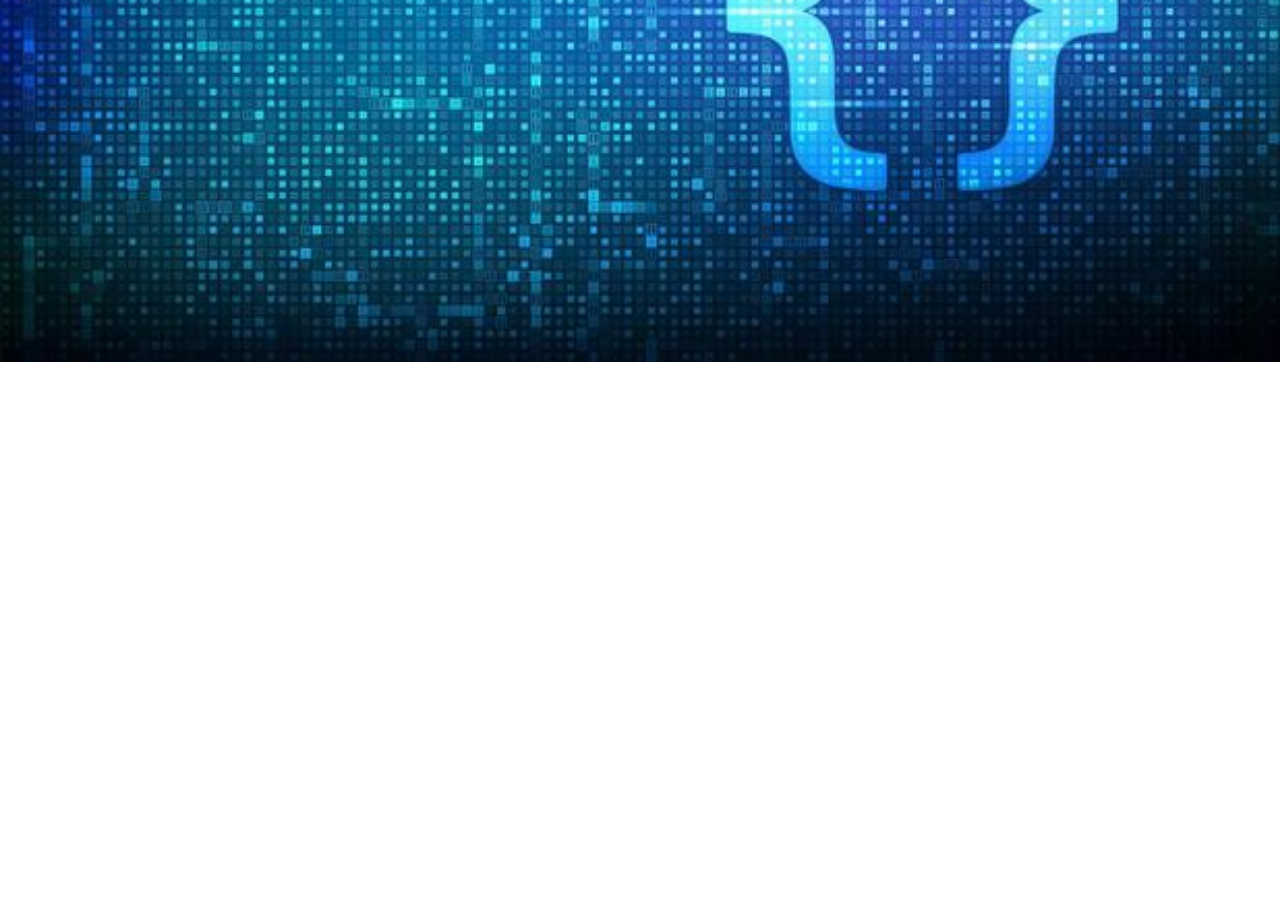
==== Responsive-Card-slider/index.html @ 165e7082 "File Added" ====
<!DOCTYPE html>
<html lang="en">
<head>
    <meta charset="UTF-8">
    <meta name="viewport" content="width=device-width, initial-scale=1.0">
    <title>Responsive Card Slider</title>
    <link href="style.css" rel="stylesheet">
</head>
<body>
    <div class="img"></div>
</body>
</html>
---- Responsive-Card-slider/style.css ----
@import url('https://fonts.googleapis.com/css2?family=Poppins&display=swap');
*{
    margin: 0;
    padding: 0;
    box-sizing: border-box;
    font-family: "Poppins", sans-serif;
}
body{
    background: url(background.jpg) no-repeat;
    height: 50%;
    width:100%;
    background-position:center ;
    background-size:cover;
}
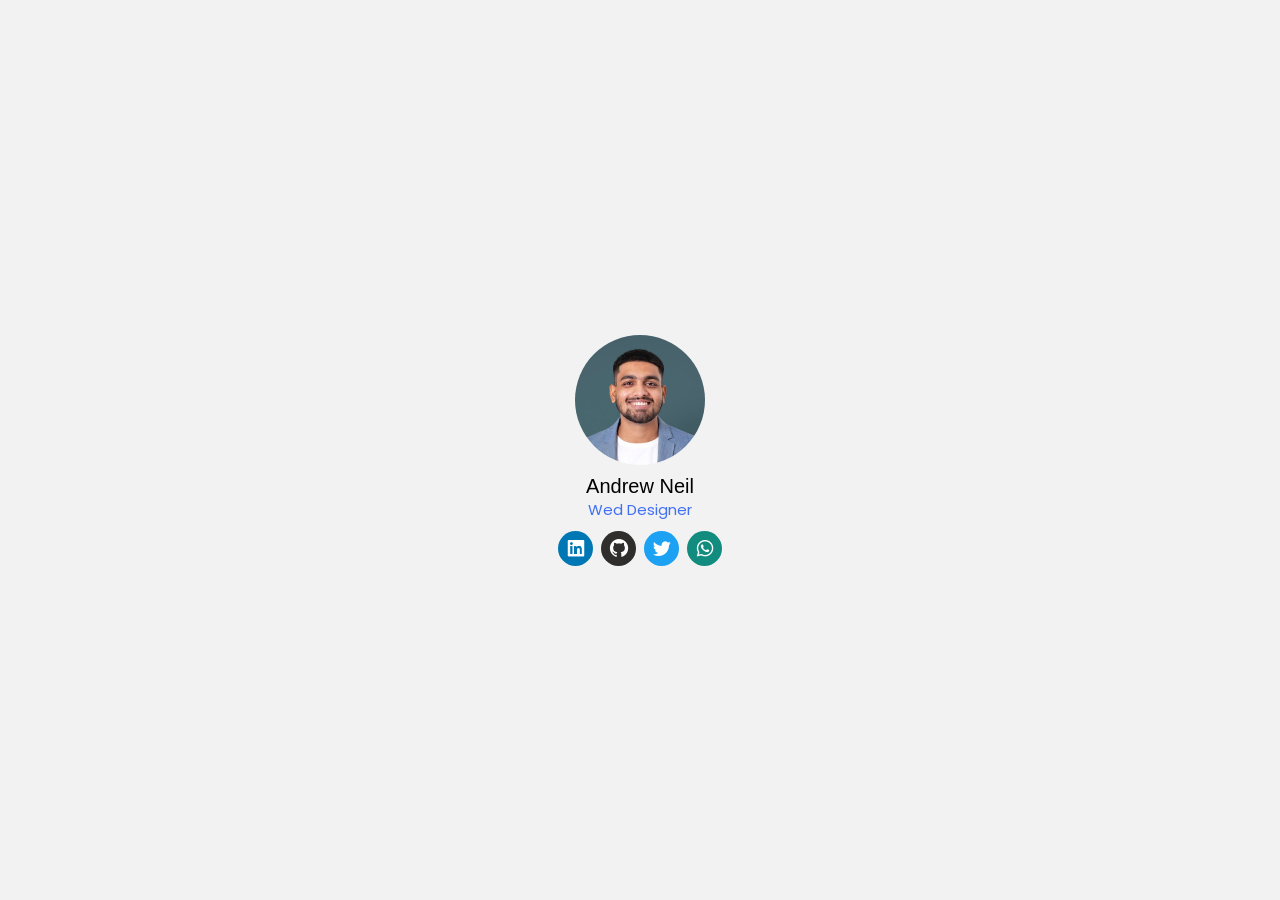
==== commit 52134892: "File Added" ====
--- a/Responsive-Card-slider/index.html
+++ b/Responsive-Card-slider/index.html
@@ -5,8 +5,31 @@
     <meta name="viewport" content="width=device-width, initial-scale=1.0">
     <title>Responsive Card Slider</title>
     <link href="style.css" rel="stylesheet">
+    <link  href='https://unpkg.com/boxicons@2.1.4/css/boxicons.min.css' rel='stylesheet'>
 </head>
 <body>
-    <div class="img"></div>
+    <div class="container">
+        <div class="main-card">
+            <div class="cards">
+                <div class="card">
+                    <div class="content">
+                        <div class="img">
+                        <img src="image1.jpg" alt="">
+                        </div>
+                        <div class="details">
+                            <div class="name">Andrew Neil</div>
+                            <div class="job">Wed Designer</div>
+                        </div>
+                        <div class="media-icons">
+                            <a href="#" style="background-color: #0077B5;" class="links"><i class='bx bxl-linkedin-square'></i></a>
+                            <a href="#" style="background-color:rgb(48, 45, 45)" class="links"><i class='bx bxl-github'></i></a>
+                            <a href="#" style="background-color: #1DA1F2;" class="links"><i class='bx bxl-twitter'></i></a>
+                            <a href="#" style="background-color:#128C7E" class="links"><i class='bx bxl-whatsapp'></i></a>
+                        </div>
+                    </div>
+                </div>
+            </div>
+        </div>
+    </div>
 </body>
 </html>
--- a/Responsive-Card-slider/style.css
+++ b/Responsive-Card-slider/style.css
@@ -6,9 +6,59 @@
     font-family: "Poppins", sans-serif;
 }
 body{
-    background: url(background.jpg) no-repeat;
-    height: 50%;
+    min-height: 100vh;
     width:100%;
-    background-position:center ;
-    background-size:cover;
+    display:flex;
+    align-items: center;
+    justify-content: center;
+    background: #4070f4;
+    background:#f2f2f2;
+
+}
+.cards .card .content{
+    display:flex;
+    flex-direction: column;
+    justify-content: center;
+    align-items: center;
+    text-align: center;
+}
+.cards .card .content .img{
+    height:130px;
+    width:130px;
+    margin-bottom: 10px;
+
+}
+.card .content .img img{
+    height:100%;
+    width:100%;
+    object-fit:cover;
+    border-radius: 50%;
+}
+.card .content .details .name{
+    font-size:20px;
+    font-weight:500;
+}
+.card .content .details .job{
+    font-size: 15px;
+    color: #4070f4;
+}
+.card .content .media-icons{
+    display: flex;
+    margin-top: 10px;
+}
+.card .content .media-icons .links{
+    height:35px;
+    width:35px;
+    font-size: 22px;
+    border-radius: 50%;
+    color:#fff;
+    margin:0 4px;
+    text-align: center;
+    line-height: 36px;
+    border:2px solid transparent;
+}
+.content .media-icons .links:hover{
+    background-color: #fff;
+    border-color: #4070f4;
+    color: #4070f4;
 }
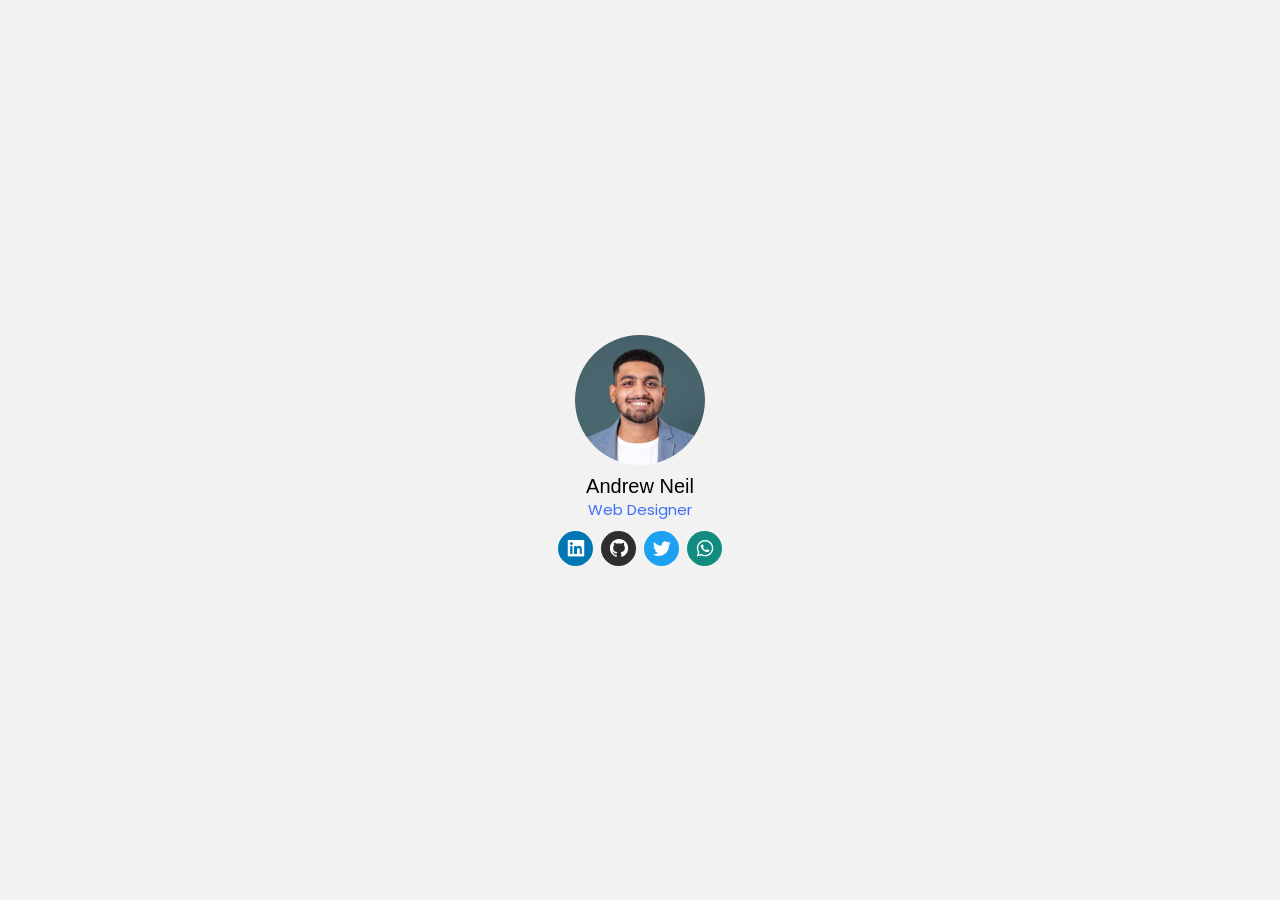
==== commit fe76b08c: "File Added" ====
--- a/Responsive-Card-slider/index.html
+++ b/Responsive-Card-slider/index.html
@@ -18,7 +18,7 @@
                         </div>
                         <div class="details">
                             <div class="name">Andrew Neil</div>
-                            <div class="job">Wed Designer</div>
+                            <div class="job">Web Designer</div>
                         </div>
                         <div class="media-icons">
                             <a href="#" style="background-color: #0077B5;" class="links"><i class='bx bxl-linkedin-square'></i></a>
--- a/Responsive-Card-slider/style.css
+++ b/Responsive-Card-slider/style.css
@@ -58,7 +58,7 @@
     border:2px solid transparent;
 }
 .content .media-icons .links:hover{
-    background-color: #fff;
+    background: #fff;
     border-color: #4070f4;
     color: #4070f4;
 }
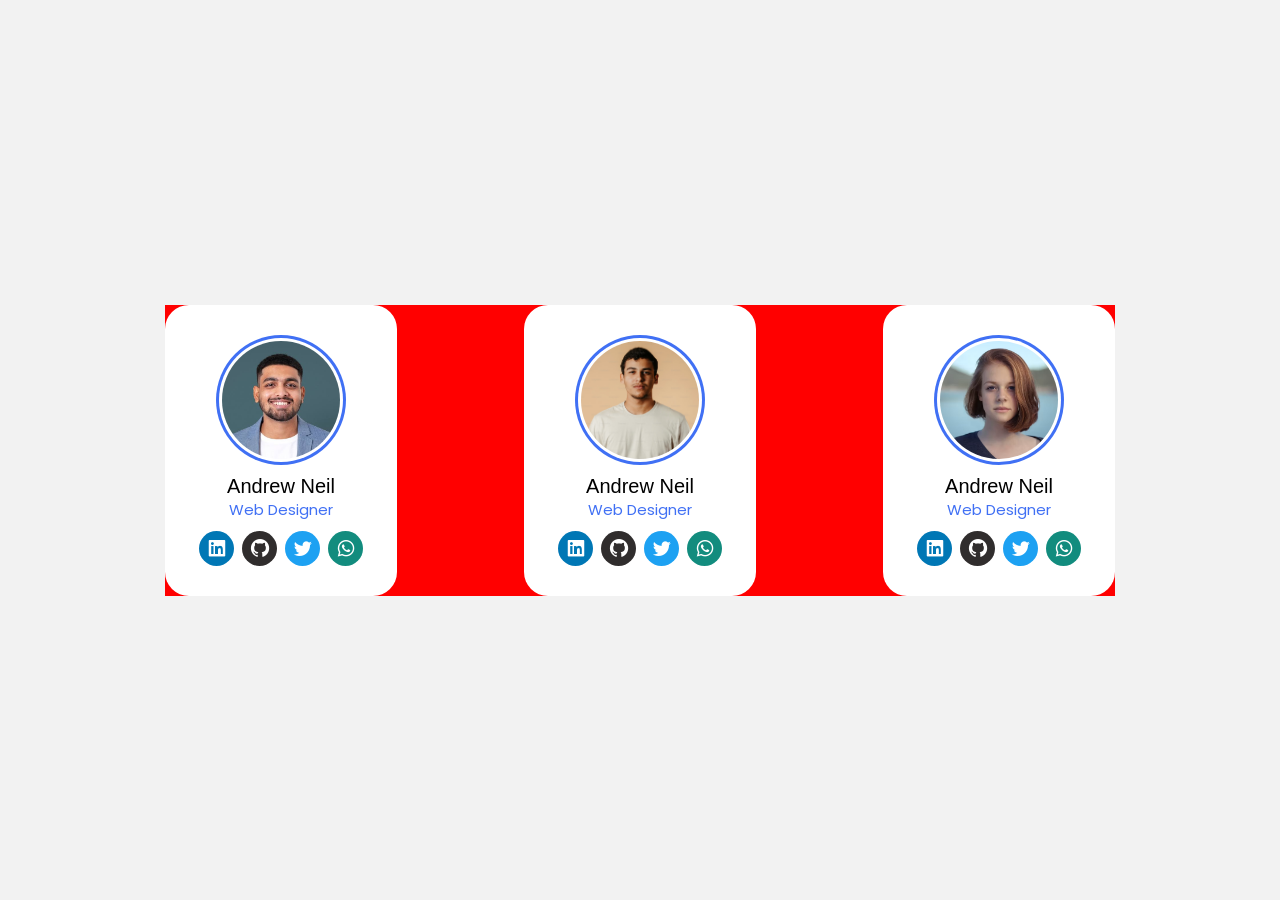
==== commit 00f678ca: "File Added" ====
--- a/Responsive-Card-slider/index.html
+++ b/Responsive-Card-slider/index.html
@@ -21,10 +21,44 @@
                             <div class="job">Web Designer</div>
                         </div>
                         <div class="media-icons">
-                            <a href="#" style="background-color: #0077B5;" class="links"><i class='bx bxl-linkedin-square'></i></a>
-                            <a href="#" style="background-color:rgb(48, 45, 45)" class="links"><i class='bx bxl-github'></i></a>
-                            <a href="#" style="background-color: #1DA1F2;" class="links"><i class='bx bxl-twitter'></i></a>
-                            <a href="#" style="background-color:#128C7E" class="links"><i class='bx bxl-whatsapp'></i></a>
+                            <a href="#" style="--bg-color: #0077B5;" class="links"><i class='bx bxl-linkedin-square'></i></a>
+                            <a href="#" style="--bg-color:rgb(48, 45, 45)" class="links"><i class='bx bxl-github'></i></a>
+                            <a href="#" style="--bg-color: #1DA1F2;" class="links"><i class='bx bxl-twitter'></i></a>
+                            <a href="#" style="--bg-color:#128C7E" class="links"><i class='bx bxl-whatsapp'></i></a>
+                        </div>
+                    </div>
+                </div>
+                <div class="card">
+                    <div class="content">
+                        <div class="img">
+                        <img src="image2.jpg" alt="">
+                        </div>
+                        <div class="details">
+                            <div class="name">Andrew Neil</div>
+                            <div class="job">Web Designer</div>
+                        </div>
+                        <div class="media-icons">
+                            <a href="#" style="--bg-color: #0077B5;" class="links"><i class='bx bxl-linkedin-square'></i></a>
+                            <a href="#" style="--bg-color:rgb(48, 45, 45)" class="links"><i class='bx bxl-github'></i></a>
+                            <a href="#" style="--bg-color: #1DA1F2;" class="links"><i class='bx bxl-twitter'></i></a>
+                            <a href="#" style="--bg-color:#128C7E" class="links"><i class='bx bxl-whatsapp'></i></a>
+                        </div>
+                    </div>
+                </div>
+                <div class="card">
+                    <div class="content">
+                        <div class="img">
+                        <img src="image3.jpg" alt="">
+                        </div>
+                        <div class="details">
+                            <div class="name">Andrew Neil</div>
+                            <div class="job">Web Designer</div>
+                        </div>
+                        <div class="media-icons">
+                            <a href="#" style="--bg-color: #0077B5;" class="links"><i class='bx bxl-linkedin-square'></i></a>
+                            <a href="#" style="--bg-color:rgb(48, 45, 45)" class="links"><i class='bx bxl-github'></i></a>
+                            <a href="#" style="--bg-color: #1DA1F2;" class="links"><i class='bx bxl-twitter'></i></a>
+                            <a href="#" style="--bg-color:#128C7E" class="links"><i class='bx bxl-whatsapp'></i></a>
                         </div>
                     </div>
                 </div>
--- a/Responsive-Card-slider/style.css
+++ b/Responsive-Card-slider/style.css
@@ -11,7 +11,6 @@
     display:flex;
     align-items: center;
     justify-content: center;
-    background: #4070f4;
     background:#f2f2f2;
 
 }
@@ -26,13 +25,17 @@
     height:130px;
     width:130px;
     margin-bottom: 10px;
-
+    background: #4070f4;
+    border-radius: 50%;
+    padding:3px;
 }
 .card .content .img img{
     height:100%;
     width:100%;
     object-fit:cover;
     border-radius: 50%;
+    background: #fff;
+    padding :3px;
 }
 .card .content .details .name{
     font-size:20px;
@@ -56,9 +59,26 @@
     text-align: center;
     line-height: 36px;
     border:2px solid transparent;
+    background: var(--bg-color);
+    transition: all 0.5s ease;
 }
 .content .media-icons .links:hover{
     background: #fff;
     border-color: #4070f4;
     color: #4070f4;
+}
+.container{
+    max-width: 950px;
+    background: red;
+    width:100%;
+}
+.main-card .cards{
+    display: flex;
+    justify-content: space-between;
+}
+.main-card .cards .card{
+    background: #fff;
+    width:calc(100%/3-10px);
+    padding:30px;
+    border-radius: 24px;
 }
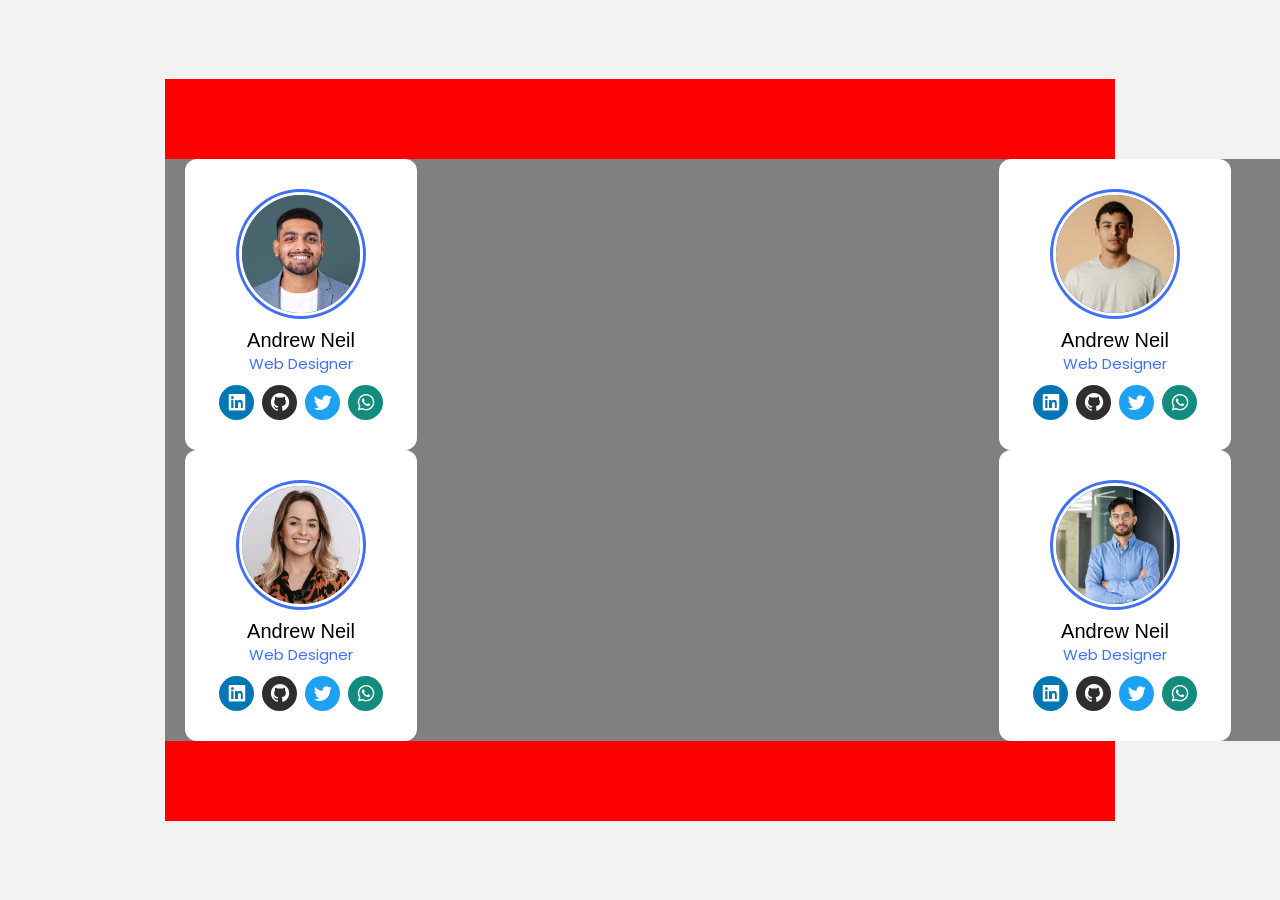
==== commit 8527646f: "File Added" ====
--- a/Responsive-Card-slider/index.html
+++ b/Responsive-Card-slider/index.html
@@ -63,6 +63,59 @@
                     </div>
                 </div>
             </div>
+            <div class="cards">
+                <div class="card">
+                    <div class="content">
+                        <div class="img">
+                        <img src="image4.jpg" alt="">
+                        </div>
+                        <div class="details">
+                            <div class="name">Andrew Neil</div>
+                            <div class="job">Web Designer</div>
+                        </div>
+                        <div class="media-icons">
+                            <a href="#" style="--bg-color: #0077B5;" class="links"><i class='bx bxl-linkedin-square'></i></a>
+                            <a href="#" style="--bg-color:rgb(48, 45, 45)" class="links"><i class='bx bxl-github'></i></a>
+                            <a href="#" style="--bg-color: #1DA1F2;" class="links"><i class='bx bxl-twitter'></i></a>
+                            <a href="#" style="--bg-color:#128C7E" class="links"><i class='bx bxl-whatsapp'></i></a>
+                        </div>
+                    </div>
+                </div>
+                <div class="card">
+                    <div class="content">
+                        <div class="img">
+                        <img src="image5.jpg" alt="">
+                        </div>
+                        <div class="details">
+                            <div class="name">Andrew Neil</div>
+                            <div class="job">Web Designer</div>
+                        </div>
+                        <div class="media-icons">
+                            <a href="#" style="--bg-color: #0077B5;" class="links"><i class='bx bxl-linkedin-square'></i></a>
+                            <a href="#" style="--bg-color:rgb(48, 45, 45)" class="links"><i class='bx bxl-github'></i></a>
+                            <a href="#" style="--bg-color: #1DA1F2;" class="links"><i class='bx bxl-twitter'></i></a>
+                            <a href="#" style="--bg-color:#128C7E" class="links"><i class='bx bxl-whatsapp'></i></a>
+                        </div>
+                    </div>
+                </div>
+                <div class="card">
+                    <div class="content">
+                        <div class="img">
+                        <img src="image6.jpg" alt="">
+                        </div>
+                        <div class="details">
+                            <div class="name">Andrew Neil</div>
+                            <div class="job">Web Designer</div>
+                        </div>
+                        <div class="media-icons">
+                            <a href="#" style="--bg-color: #0077B5;" class="links"><i class='bx bxl-linkedin-square'></i></a>
+                            <a href="#" style="--bg-color:rgb(48, 45, 45)" class="links"><i class='bx bxl-github'></i></a>
+                            <a href="#" style="--bg-color: #1DA1F2;" class="links"><i class='bx bxl-twitter'></i></a>
+                            <a href="#" style="--bg-color:#128C7E" class="links"><i class='bx bxl-whatsapp'></i></a>
+                        </div>
+                    </div>
+                </div>
+            </div>
         </div>
     </div>
 </body>
--- a/Responsive-Card-slider/style.css
+++ b/Responsive-Card-slider/style.css
@@ -7,12 +7,11 @@
 }
 body{
     min-height: 100vh;
-    width:100%;
     display:flex;
     align-items: center;
     justify-content: center;
     background:#f2f2f2;
-
+    position: relative;
 }
 .cards .card .content{
     display:flex;
@@ -35,7 +34,7 @@
     object-fit:cover;
     border-radius: 50%;
     background: #fff;
-    padding :3px;
+    border:3px solid #fff;
 }
 .card .content .details .name{
     font-size:20px;
@@ -49,7 +48,7 @@
     display: flex;
     margin-top: 10px;
 }
-.card .content .media-icons .links{
+.media-icons .links{
     height:35px;
     width:35px;
     font-size: 22px;
@@ -62,7 +61,7 @@
     background: var(--bg-color);
     transition: all 0.5s ease;
 }
-.content .media-icons .links:hover{
+.media-icons .links:hover{
     background: #fff;
     border-color: #4070f4;
     color: #4070f4;
@@ -71,14 +70,20 @@
     max-width: 950px;
     background: red;
     width:100%;
+    padding:80px 0;
+}
+.container .main-card{
+    width:200%;
+    background: grey;
 }
 .main-card .cards{
     display: flex;
     justify-content: space-between;
+    margin: 0 20px;
 }
 .main-card .cards .card{
     background: #fff;
     width:calc(100%/3-10px);
     padding:30px;
-    border-radius: 24px;
+    border-radius: 12px;
 }
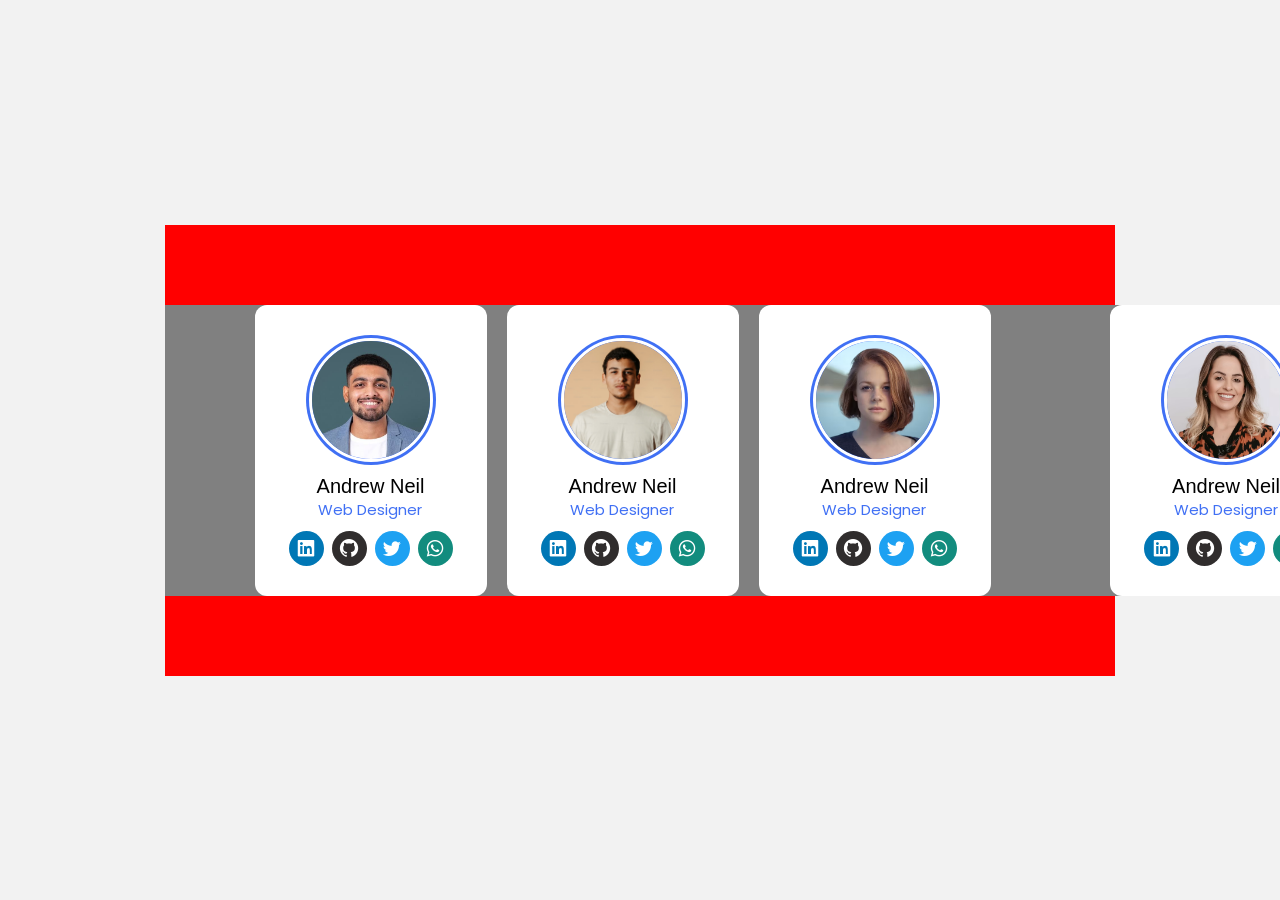
==== commit f79dc9c7: "File Added" ====
--- a/Responsive-Card-slider/index.html
+++ b/Responsive-Card-slider/index.html
@@ -116,6 +116,10 @@
                     </div>
                 </div>
             </div>
+            <div class="button">
+                <label for="" class="one"></label>
+                <label for="" class="two"></label>
+            </div>
         </div>
     </div>
 </body>
--- a/Responsive-Card-slider/style.css
+++ b/Responsive-Card-slider/style.css
@@ -75,15 +75,29 @@
 .container .main-card{
     width:200%;
     background: grey;
+    display: flex;
+    justify-content: space-evenly;
 }
 .main-card .cards{
     display: flex;
     justify-content: space-between;
     margin: 0 20px;
+    width:calc(100%/2-10px);
 }
 .main-card .cards .card{
     background: #fff;
     width:calc(100%/3-10px);
     padding:30px;
     border-radius: 12px;
+    margin:0 10px;
+}
+.button{
+    display: flex;
+    margin: 20px;
+    justify-content: center;
+}
+.button label{
+    height:15px;
+    width:15px;
+    background: #fff;
 }
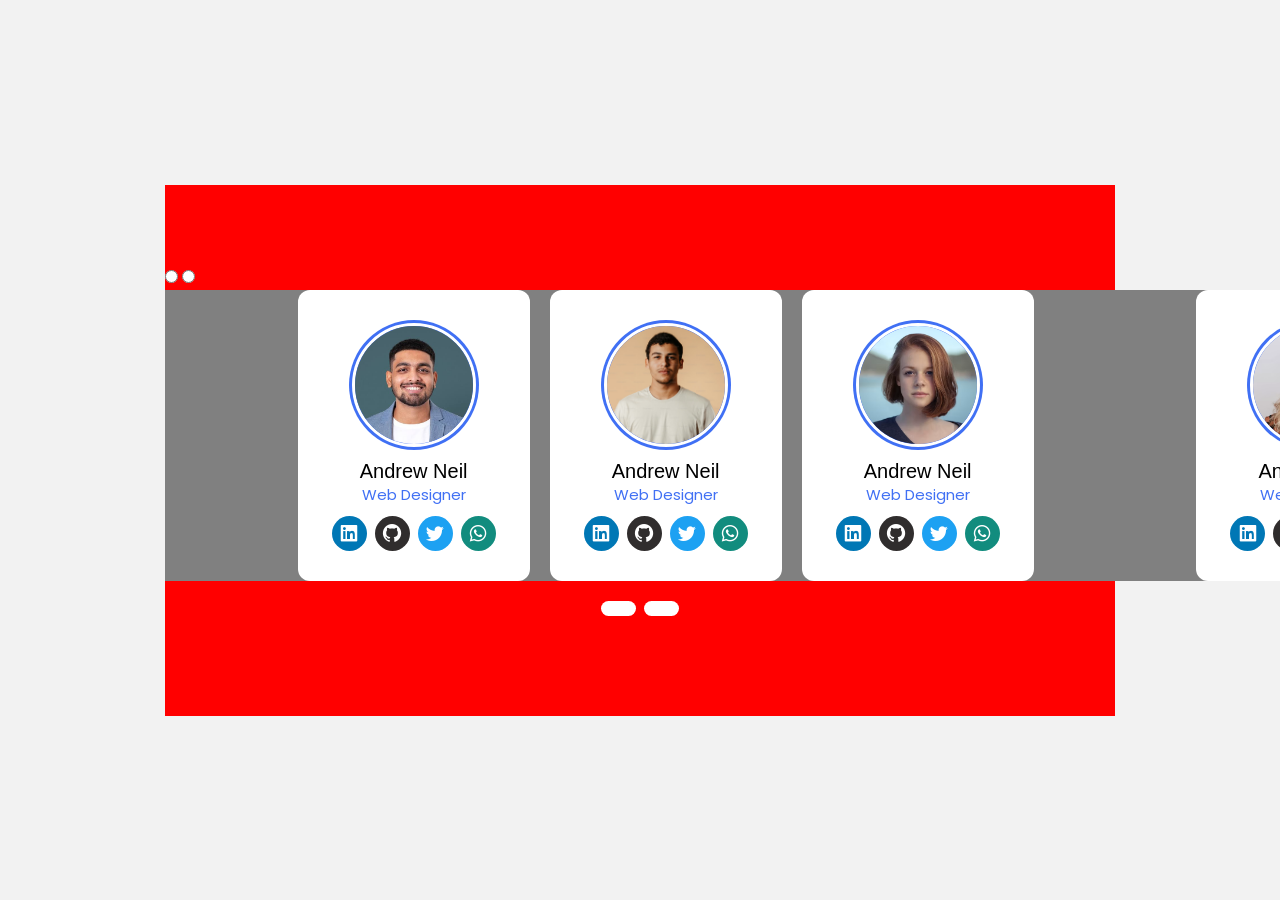
==== commit 23ec5cc3: "File Added" ====
--- a/Responsive-Card-slider/index.html
+++ b/Responsive-Card-slider/index.html
@@ -9,6 +9,8 @@
 </head>
 <body>
     <div class="container">
+        <input type="radio" name="dot" id="one">
+        <input type="radio" name="dot" id="two">
         <div class="main-card">
             <div class="cards">
                 <div class="card">
@@ -116,11 +118,11 @@
                     </div>
                 </div>
             </div>
-            <div class="button">
-                <label for="" class="one"></label>
-                <label for="" class="two"></label>
+        </div>
+        <div class="button">
+                <label for="one" class="one active"></label>
+                <label for="two" class="two active"></label>
             </div>
-        </div>
     </div>
 </body>
 </html>
--- a/Responsive-Card-slider/style.css
+++ b/Responsive-Card-slider/style.css
@@ -100,4 +100,16 @@
     height:15px;
     width:15px;
     background: #fff;
+    margin:0 4px;
+    border-radius: 20px;
+    transition: all 0.5s ease;
+}
+.button label.active{
+    width:35px;
+}
+#one:checked ~ .button label.one{
+    width:35px;
+}
+#two:checked ~ .button label.two{
+    width:35px;
 }
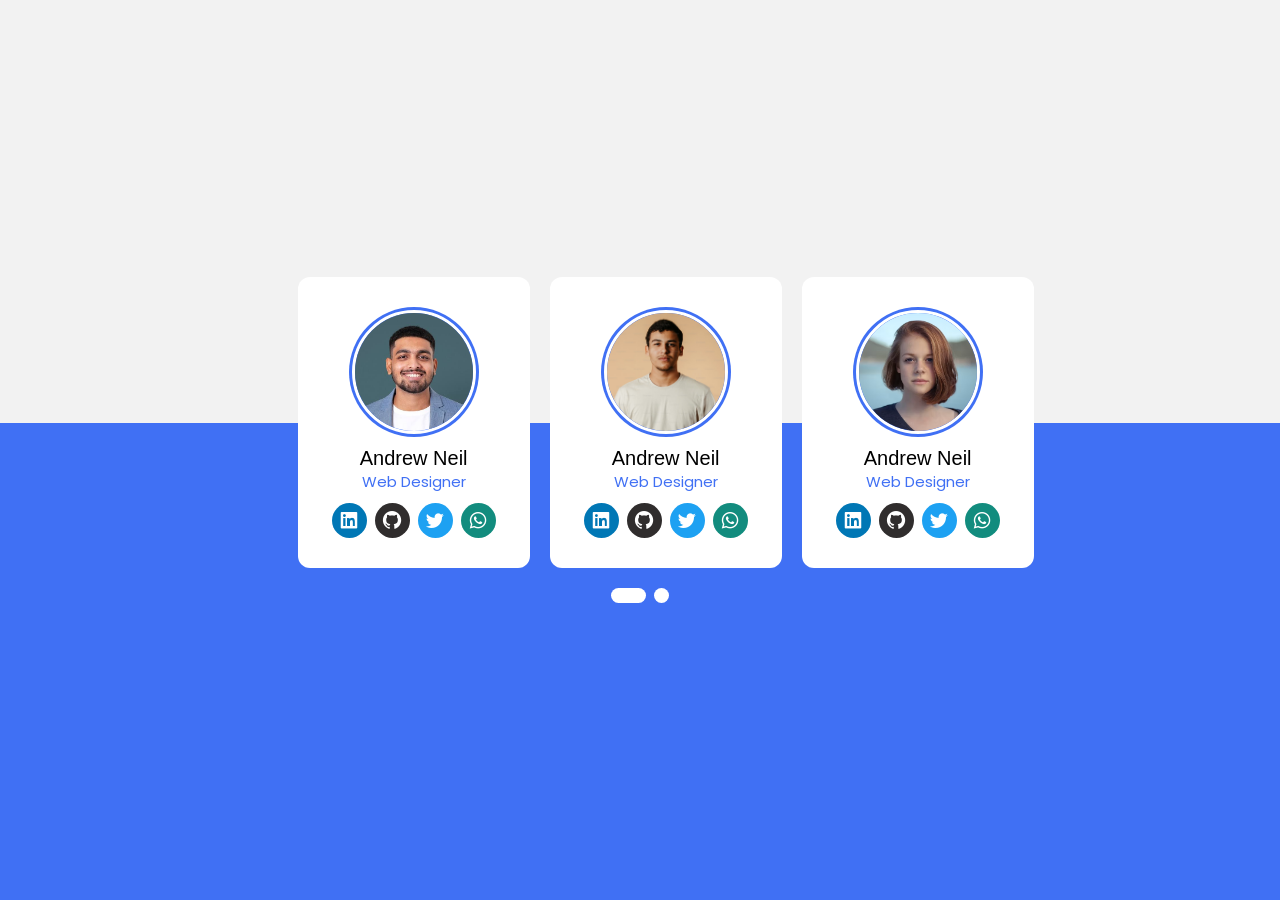
==== commit ef30bb19: "File Added" ====
--- a/Responsive-Card-slider/index.html
+++ b/Responsive-Card-slider/index.html
@@ -120,8 +120,8 @@
             </div>
         </div>
         <div class="button">
-                <label for="one" class="one active"></label>
-                <label for="two" class="two active"></label>
+                <label for="one" class="active one"></label>
+                <label for="two" class="two"></label>
             </div>
     </div>
 </body>
--- a/Responsive-Card-slider/style.css
+++ b/Responsive-Card-slider/style.css
@@ -12,6 +12,15 @@
     justify-content: center;
     background:#f2f2f2;
     position: relative;
+}
+body::before{
+    content:'';
+    position:absolute;
+    height: 100%;
+    width:100%;
+    background: #4070f4;
+    clip-path: inset(47% 0 0 0);
+    z-index: -1;
 }
 .cards .card .content{
     display:flex;
@@ -68,21 +77,24 @@
 }
 .container{
     max-width: 950px;
-    background: red;
     width:100%;
+    overflow: hidden;
     padding:80px 0;
 }
 .container .main-card{
     width:200%;
-    background: grey;
     display: flex;
     justify-content: space-evenly;
+    transition: all 1s ease;
+}
+#two:checked ~ .main-card{
+    margin-left: -100%;
 }
 .main-card .cards{
     display: flex;
     justify-content: space-between;
     margin: 0 20px;
-    width:calc(100%/2-10px);
+    flex-wrap: wrap;
 }
 .main-card .cards .card{
     background: #fff;
@@ -90,6 +102,10 @@
     padding:30px;
     border-radius: 12px;
     margin:0 10px;
+    transition: all 0.4s ease;
+}
+.main-card .cards .card:hover{
+    transform: translateY(-15px);
 }
 .button{
     display: flex;
@@ -110,6 +126,26 @@
 #one:checked ~ .button label.one{
     width:35px;
 }
+#one:checked ~ .button label.two{
+    width:15px;
+}
 #two:checked ~ .button label.two{
     width:35px;
+}
+#two:checked ~ .button label.one{
+    width:15px;
+}
+input[type="radio"]{
+    display:none;
+}
+@media(max-width: 768px) {
+    .main-card .cards .card{
+    width:calc(100%/2-10px);
+    margin:20px 0 10px 0;
+    }
+}
+@media(max-width: 768px) {
+    .main-card .cards .card{
+    width:100%;
+    }
 }
